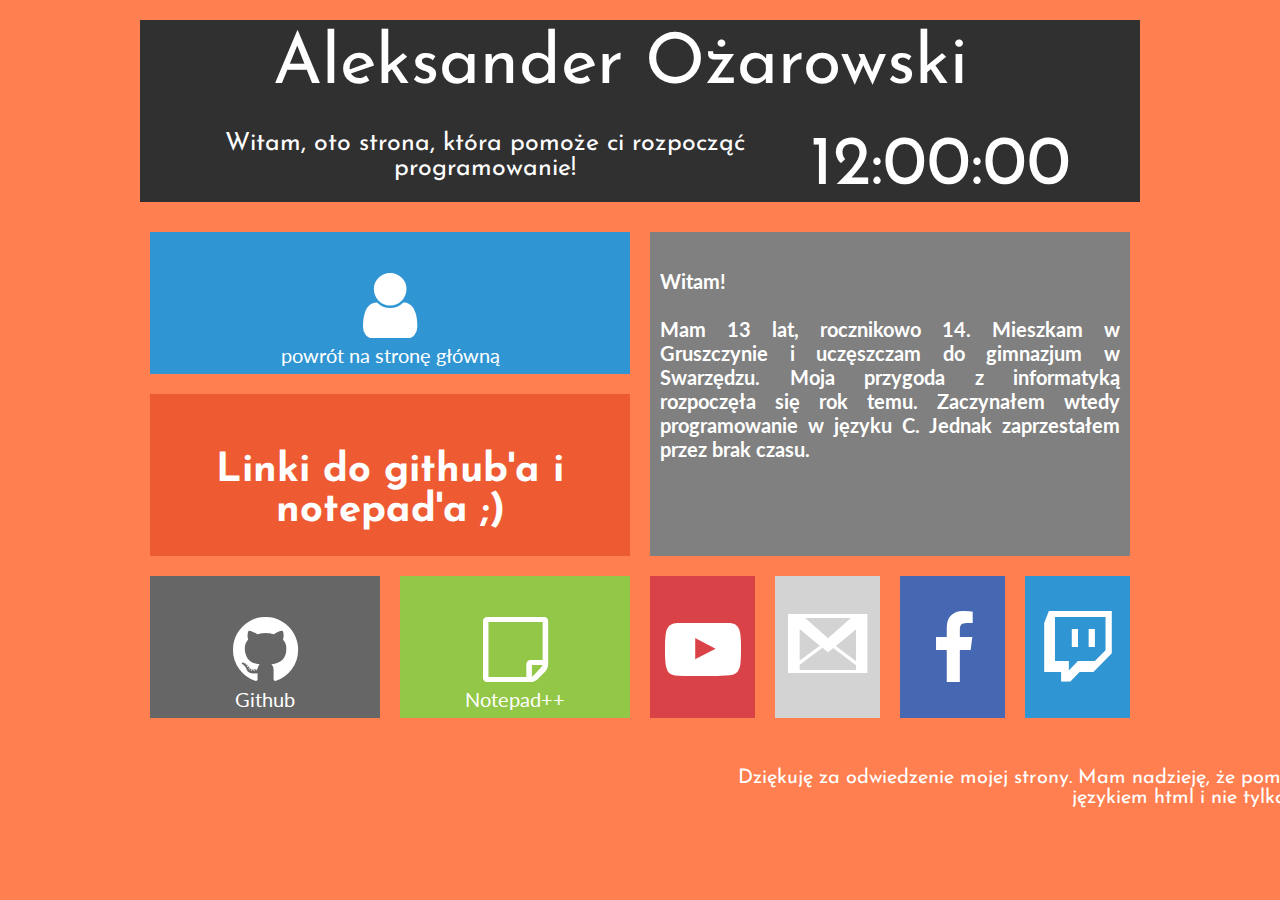
==== kimjestem.html @ f068ebfb "strona1" ====
<!DOCTYPE HTML>
<html lang="pl">
	<head>
		<meta charset="utf-8" />
		<meta http-equiv="X-UA-Compatible" content="IE=edge,chrome=1"/>
		
		<title>Aleksander Ożarowski</title>
		
		<meta name="description" content="Witaj, tutaj nauczysz się, jak tworzyć strony www. JavaScript, HTML, CSS, MySQL, WordPress, joomia, Drupal." />
		<meta name="keywords" content="tworzenie, strona, www, ekos, ekos dziennik, 123123123, program, programista, strone, tworzyć, jak" />
		
		<link rel="stylesheet" href="style.css" type="text/css"/>
		<link rel="stylesheet" href="css/fontello.css" type="text/css"/>
		<link href="https://fonts.googleapis.com/css?family=Josefin+Sans|Lato" rel="stylesheet">
		
	</head>

	<body>
	
		<div id="container">
			<div class="rectangle">
			<div id="logo">
			Aleksander Ożarowski
			</div>
			</div>
			<div class="rectangle">
			<div id="desc">Witam, oto strona, która pomoże ci rozpocząć programowanie!</div>
			<div id="zegar">12:00:00</div>
			<div style="clear: both;"></div>
			</div>
			<div class="square">
			<div class="tile1">
			<a href="index.html" class="tilelink"><i class="demo-icon icon-user"></i>
			<br>
			powrót na stronę główną</a>
			</div>
			<div class="tile2">
			<br/S>
			<h1>Linki do github'a i notepad'a ;)</h1>
			</div>
			<a href="https://github.com/" class="tilelinkhtml5"><div class="tile3">
			<i class="icon-github-circled"></i>
			<br/>
			Github
			</div>
			</a>
			<a href="https://notepad-plus-plus.org/download/v7.5.6.html" class="tilelinkhtml5"><div class="tile4">
			<i class="icon-sticky-note-o"></i>
			<br>
			Notepad++
			</div>
			</a>
			<div style="clear: both;"></div>
			</div>
			<div class="square">
			<div class="tile5">
			<h4> 
			Witam!
			<br/><br/>
			Mam 13 lat, rocznikowo 14. Mieszkam w Gruszczynie i uczęszczam do gimnazjum w Swarzędzu. Moja przygoda z informatyką rozpoczęła się rok temu. Zaczynałem wtedy programowanie w języku C. Jednak zaprzestałem przez brak czasu.</h4>
			</div>
			<a href="https://youtube.com/" class="tilelinkhtml5">
			<div class="yt">
			<i class="icon-youtube-play"></i>
			</div>
			</a>
			<a href="https://gmail.com/" class="tilelinkhtml5"><div class="gmail">
			<i class="icon-gmail"></i>
			</div>
			</a>
			<a href="https://facebook.com/" class="tilelinkhtml5"><div class="fb">
			<i class="icon-facebook"></i>
			</div>
			</a>
			<a href="https://www.twitch.tv/" class="tilelinkhtml5">
			<div class="tw">
			<i class="icon-twitch"></i>
			</div></a>
			<div style="clear: both;"></div>
			
			<div class="rectangle">
			<div class="endtext">
			Dziękuję za odwiedzenie mojej strony. Mam nadzieję, że pomogłem ci w rozpoczęciu twojej historii z językiem html i nie tylko.
			</div>
			</div>			
		</div>
	
	</body>
</html>
---- style.css ----
body
{
background-color: coral;
color: #ffffff;
font-family: 'Lato', sans-serif;
font-size: 20px;
}
#container
{
width: 1000px;
margin-left: auto;
margin-right: auto;
background-color: #303030;
}

.rectangle
{
width: 960px;
margin: 20px;
text-align: center;
}

.square
{
width: 50%;
float: left;	
}

#logo
{
font-family: 'Josefin Sans', sans-serif;
font-size: 70px;
width: 900px;
padding: 10px;
}

#desc
{
float: left;
font-family: 'Josefin Sans', sans-serif;
width: 650px;
font-size: 25px;
}

#zegar
{
float: left;
font-family: 'Josefin Sans', sans-serif;
font-size: 70px;
width: 350;	

}

.tile1
{
width: 480px;
margin: 10px;
height: 142px;
background-color: #3095d3;
text-align: center;
}

.tile1:hover
{
background-color: #2084c2;
}

.tile2
{
width:460px;
margin:10px;
height: 142px;
background-color: #ee5a32;
font-family: 'Josefin Sans', sans-serif;
text-align: center;
padding: 10px;
margin-top: 20px;
}

.tile3
{
margin: 10px;
float: left;
width: 230px;
height: 142px;
background-color: #666666;
text-align: center;
}

.tile3:hover
{
background-color: #555555;
}

.tile4
{
margin: 10px;
float: left;
width: 230px;
height: 142px;
background-color: #93c748;
text-align: center;
}

.tile4:hover
{
background-color: #82b637;
}

.tile5
{
margin: 10px;
width: 460px;
height: 304px;
background-color: grey;
text-align: justify;
padding: 10px;

}

.yt
{
margin: 10px;
float: left;
width: 105px;
height: 142px;
background-color: #d94348;
text-align: center;
}

.yt:hover
{
background-color: #c83237;
}

.gmail
{
margin: 10px;
float: left;
width: 105px;
height: 142px;
background-color: lightgrey;
color: white;
}

.gmail:hover
{
background-color: grey;
}

.fb
{
margin: 10px;
float: left;
width: 105px;
height: 142px;
background-color: #4668b3;
text-align: center;
}

.fb:hover
{
background-color: #3557a2;
}

.tw
{
margin: 10px;
float: left;
width: 105px;
height: 142px;
background-color: #3095d3;
text-align: center;
}

.tw:hover
{
background-color: #2084c2;
}

.endtext
{
width: 960px;
margin: 20px;
font-family: 'Josefin Sans', sans-serif;
padding: 20px;
}

a.tilelink
{
color: #ffffff;
text-decoration: none;
display: block;
width: 480px;
height: 142px;
}

a.tilelinkhtml5
{
color: #ffffff;
text-decoration: none;
}
---- css/fontello.css ----
@font-face {
  font-family: 'fontello';
  src: url('../font/fontello.eot?52377655');
  src: url('../font/fontello.eot?52377655#iefix') format('embedded-opentype'),
       url('../font/fontello.woff2?52377655') format('woff2'),
       url('../font/fontello.woff?52377655') format('woff'),
       url('../font/fontello.ttf?52377655') format('truetype'),
       url('../font/fontello.svg?52377655#fontello') format('svg');
  font-weight: normal;
  font-style: normal;
}
/* Chrome hack: SVG is rendered more smooth in Windozze. 100% magic, uncomment if you need it. */
/* Note, that will break hinting! In other OS-es font will be not as sharp as it could be */
/*
@media screen and (-webkit-min-device-pixel-ratio:0) {
  @font-face {
    font-family: 'fontello';
    src: url('../font/fontello.svg?52377655#fontello') format('svg');
  }
}
*/
 
 [class^="icon-"]:before, [class*=" icon-"]:before {
  font-family: "fontello";
  font-style: normal;
  font-weight: normal;
  speak: none;
 
  display: inline-block;
  text-decoration: inherit;
  width: 1em;
  margin-right: .2em;
  text-align: center;
  /* opacity: .8; */
 
  /* For safety - reset parent styles, that can break glyph codes*/
  font-variant: normal;
  text-transform: none;
 
  /* fix buttons height, for twitter bootstrap */
  line-height: 1em;
 
  /* Animation center compensation - margins should be symmetric */
  /* remove if not needed */
  margin-left: .2em;
 
  /* you can be more comfortable with increased icons size */
  /* font-size: 120%; */
 
  /* Font smoothing. That was taken from TWBS */
  -webkit-font-smoothing: antialiased;
  -moz-osx-font-smoothing: grayscale;
 
  /* Uncomment for 3D effect */
  /* text-shadow: 1px 1px 1px rgba(127, 127, 127, 0.3); */
}
 
.icon-user:before { content: '\e800'; font-size: 76px; margin-top: 35px;} /* '' */
.icon-gmail:before { content: '\e801'; font-size: 66px; margin-top: 35px;} /* '' */
.icon-facebook:before { content: '\f09a'; font-size: 76px; margin-top: 35px;} /* '' */
.icon-github-circled:before { content: '\f09b'; font-size: 76px; margin-top: 35px;} /* '' */
.icon-youtube-play:before { content: '\f16a'; font-size: 76px; margin-top: 35px;} /* '' */
.icon-twitch:before { content: '\f1e8'; font-size: 76px; margin-top: 35px;} /* '' */
.icon-sticky-note-o:before { content: '\f24a'; font-size: 76px; margin-top: 35px;} /* '' */
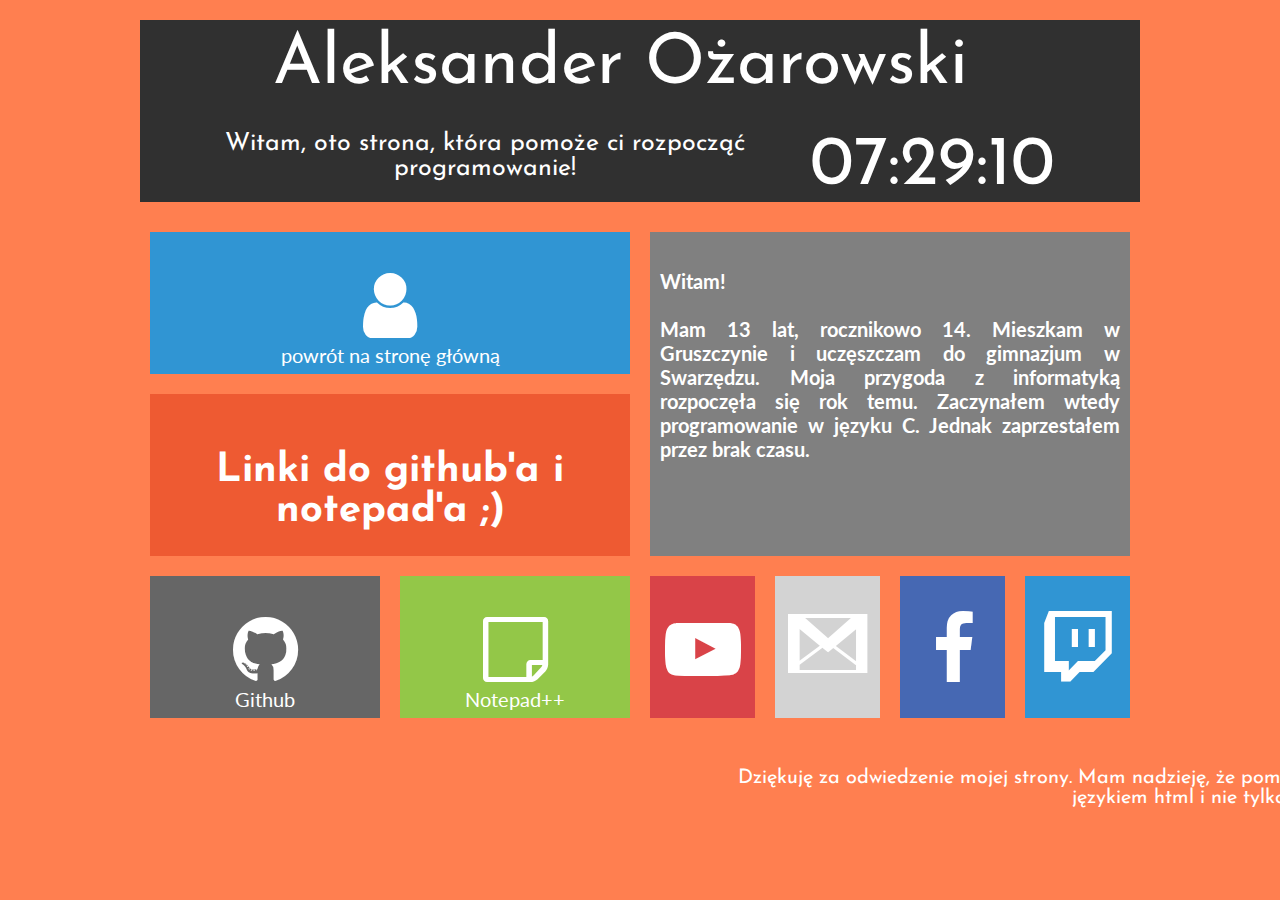
==== commit f2ce08ba: "poprawa" ====
--- a/kimjestem.html
+++ b/kimjestem.html
@@ -13,9 +13,11 @@
 		<link rel="stylesheet" href="css/fontello.css" type="text/css"/>
 		<link href="https://fonts.googleapis.com/css?family=Josefin+Sans|Lato" rel="stylesheet">
 		
+		<script src="timer.js"></script>
+		
 	</head>
 
-	<body>
+	<body onload="odliczanie();">
 	
 		<div id="container">
 			<div class="rectangle">
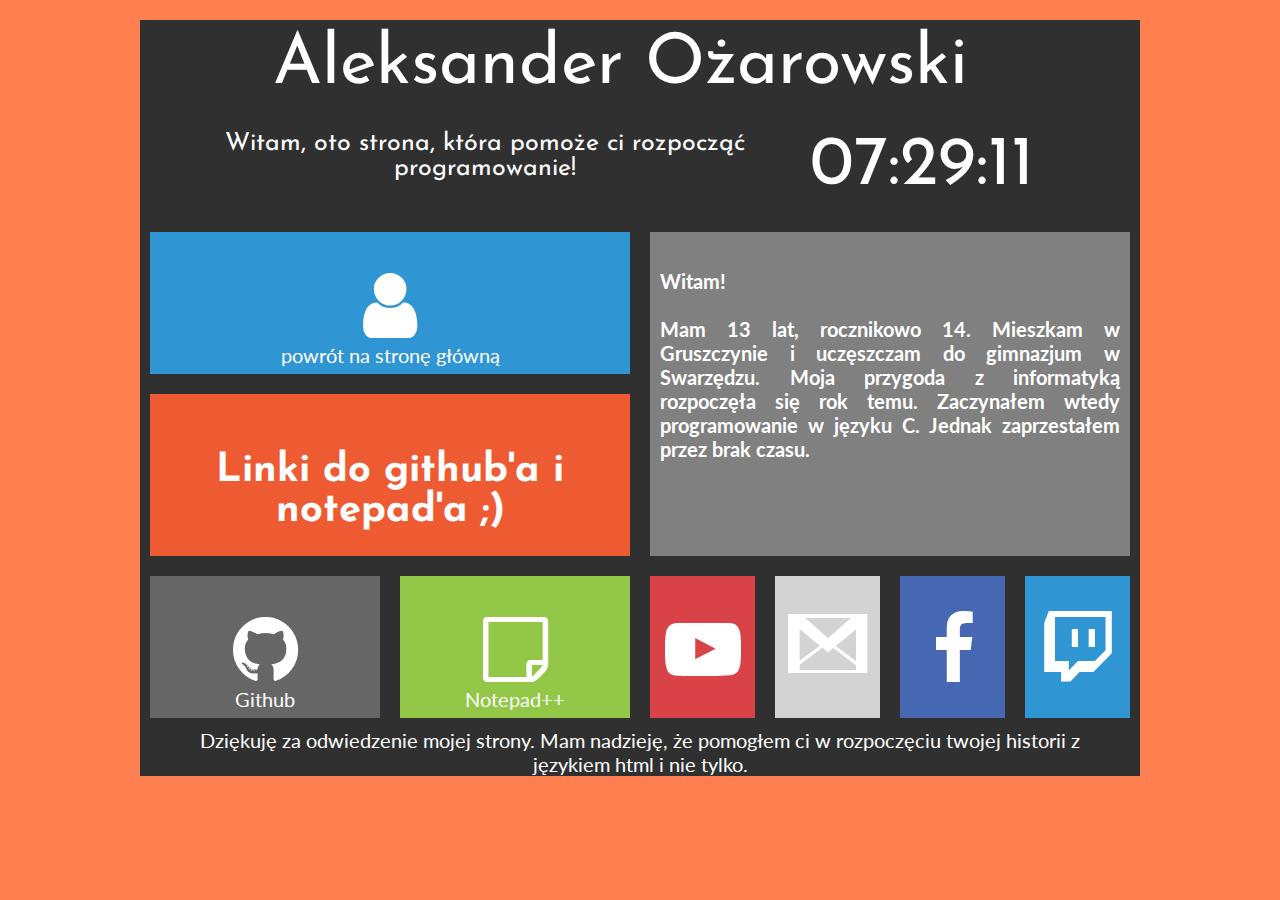
==== commit a2f660e8: "poprawa2" ====
--- a/kimjestem.html
+++ b/kimjestem.html
@@ -79,11 +79,10 @@
 			<i class="icon-twitch"></i>
 			</div></a>
 			<div style="clear: both;"></div>
-			
+			</div>
+						
 			<div class="rectangle">
-			<div class="endtext">
 			Dziękuję za odwiedzenie mojej strony. Mam nadzieję, że pomogłem ci w rozpoczęciu twojej historii z językiem html i nie tylko.
-			</div>
 			</div>			
 		</div>
 	
